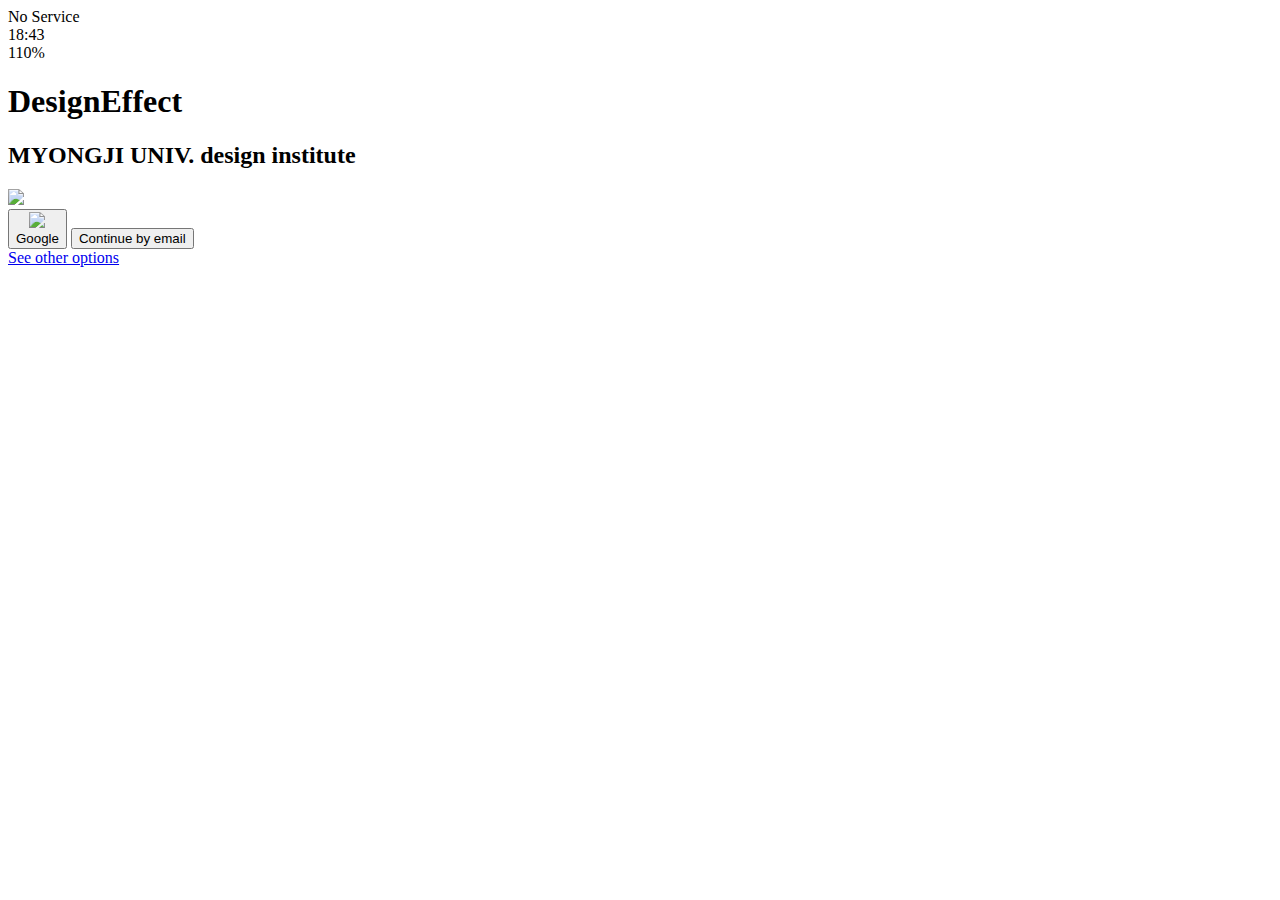
==== index.html @ 8e8cd3ae "Update index.html" ====
<!DOCTYPE html>
<html lang="en">
<head>
    <link rel="stylesheet" href="css/styles.css">
    <meta charset="UTF-8">
    <meta name="viewport" content="width=device-width, initial-scale=1.0">
    <title>Welcome to DesignEffect</title>
</head>
<body class="body__index">
    <div class="status-bar status-bar__index">
        <div class="status-bar__column">
            <span>No Service</span>
            <i class="fas fa-wifi"></i>
        </div>
        <div class="status-bar__column">
            <span>18:43</span>
        </div>
        <div class="status-bar__column">
            <span>110%</span>
            <i class="fas fa-battery-full"></i>
            <i class="fas fa-bolt"></i>
        </div>
    </div>

    <main class="index-main">
        <div class="index-main__logo-imagebox">
            <h1 class="index-main__logo-title">DesignEffect</h1>
            <h2 class="index-main__logo-text">MYONGJI UNIV. design institute</h2>
            <img class="index-main__logo-image" src="http://127.0.0.1:5500/image/adobe_main.jpg">
        </div>
        <form action="home.html" method="get" class="index-main__login-form">
            <button class="index-main__button google__button">
                <a href="home.html"></a>
                <div class="index-main__button__column"> 
                    <img class="index-main__button__image" src="Image/google_logo.png">
                    <div class="index-main__button__text">Google</div>
                </div>
            </button>
            <button class="index-main__button email__button">
                Continue by email</button>
        </form>
    </main>
        <div class="login__a">
            <a href="#">See other options</a>
        </div>
        
    <script src="https://kit.fontawesome.com/e9d46ad7c4.js" crossorigin="anonymous">
    </script>
</body>
</html>
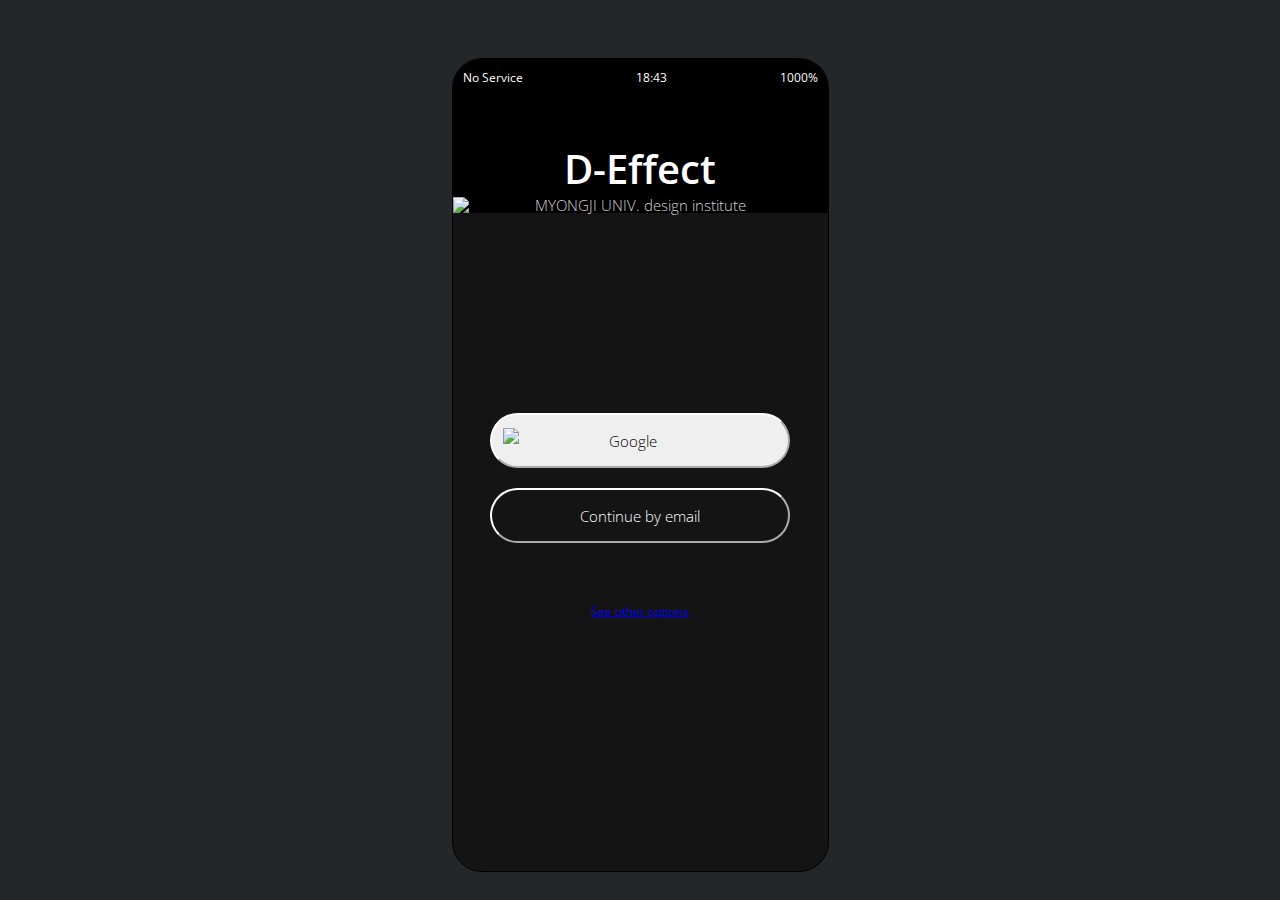
==== commit fcce66e8: "homeScreen done" ====
--- a/index.html
+++ b/index.html
@@ -7,7 +7,8 @@
     <title>Welcome to DesignEffect</title>
 </head>
 <body class="body__index">
-    <div class="status-bar status-bar__index">
+    <div class="viewport">
+        <div class="status-bar status-bar__index">
         <div class="status-bar__column">
             <span>No Service</span>
             <i class="fas fa-wifi"></i>
@@ -16,15 +17,15 @@
             <span>18:43</span>
         </div>
         <div class="status-bar__column">
-            <span>110%</span>
+            <span>1000%</span>
             <i class="fas fa-battery-full"></i>
             <i class="fas fa-bolt"></i>
         </div>
-    </div>
+        </div>
 
-    <main class="index-main">
+        <main class="index-main">
         <div class="index-main__logo-imagebox">
-            <h1 class="index-main__logo-title">DesignEffect</h1>
+            <h1 class="index-main__logo-title">D-Effect</h1>
             <h2 class="index-main__logo-text">MYONGJI UNIV. design institute</h2>
             <img class="index-main__logo-image" src="http://127.0.0.1:5500/image/adobe_main.jpg">
         </div>
@@ -32,17 +33,19 @@
             <button class="index-main__button google__button">
                 <a href="home.html"></a>
                 <div class="index-main__button__column"> 
-                    <img class="index-main__button__image" src="Image/google_logo.png">
+                    <img class="index-main__button__image" src="http://127.0.0.1:5500/Image/google_logo.png">
                     <div class="index-main__button__text">Google</div>
                 </div>
             </button>
             <button class="index-main__button email__button">
-                Continue by email</button>
+                <div class="index-main__button__text">Continue by email</div>
+            </button>
         </form>
-    </main>
+        </main>
         <div class="login__a">
             <a href="#">See other options</a>
         </div>
+    </div>    
         
     <script src="https://kit.fontawesome.com/e9d46ad7c4.js" crossorigin="anonymous">
     </script>
--- a/css/styles.css
+++ b/css/styles.css
@@ -0,0 +1,24 @@
+
+@import "component/status-bar.css";
+@import "component/nav-bar.css";
+
+@import "screen/homeScreen.css";
+@import "screen/loginScreen.css";
+
+@import "variable.css";
+@import "reset.css";
+@import url('https://fonts.googleapis.com/css2?family=Open+Sans:wght@300;400;600;800&display=swap');
+@import url('https://fonts.googleapis.com/css2?family=Noto+Sans&display=swap');
+
+body{
+    font-family: 'Open Sans', sans-serif;
+}
+
+button{
+    font-family: 'Open Sans', sans-serif;
+}
+
+
+.index-main__logo-text{
+    font-family: 'Open Sans', sans-serif;
+}